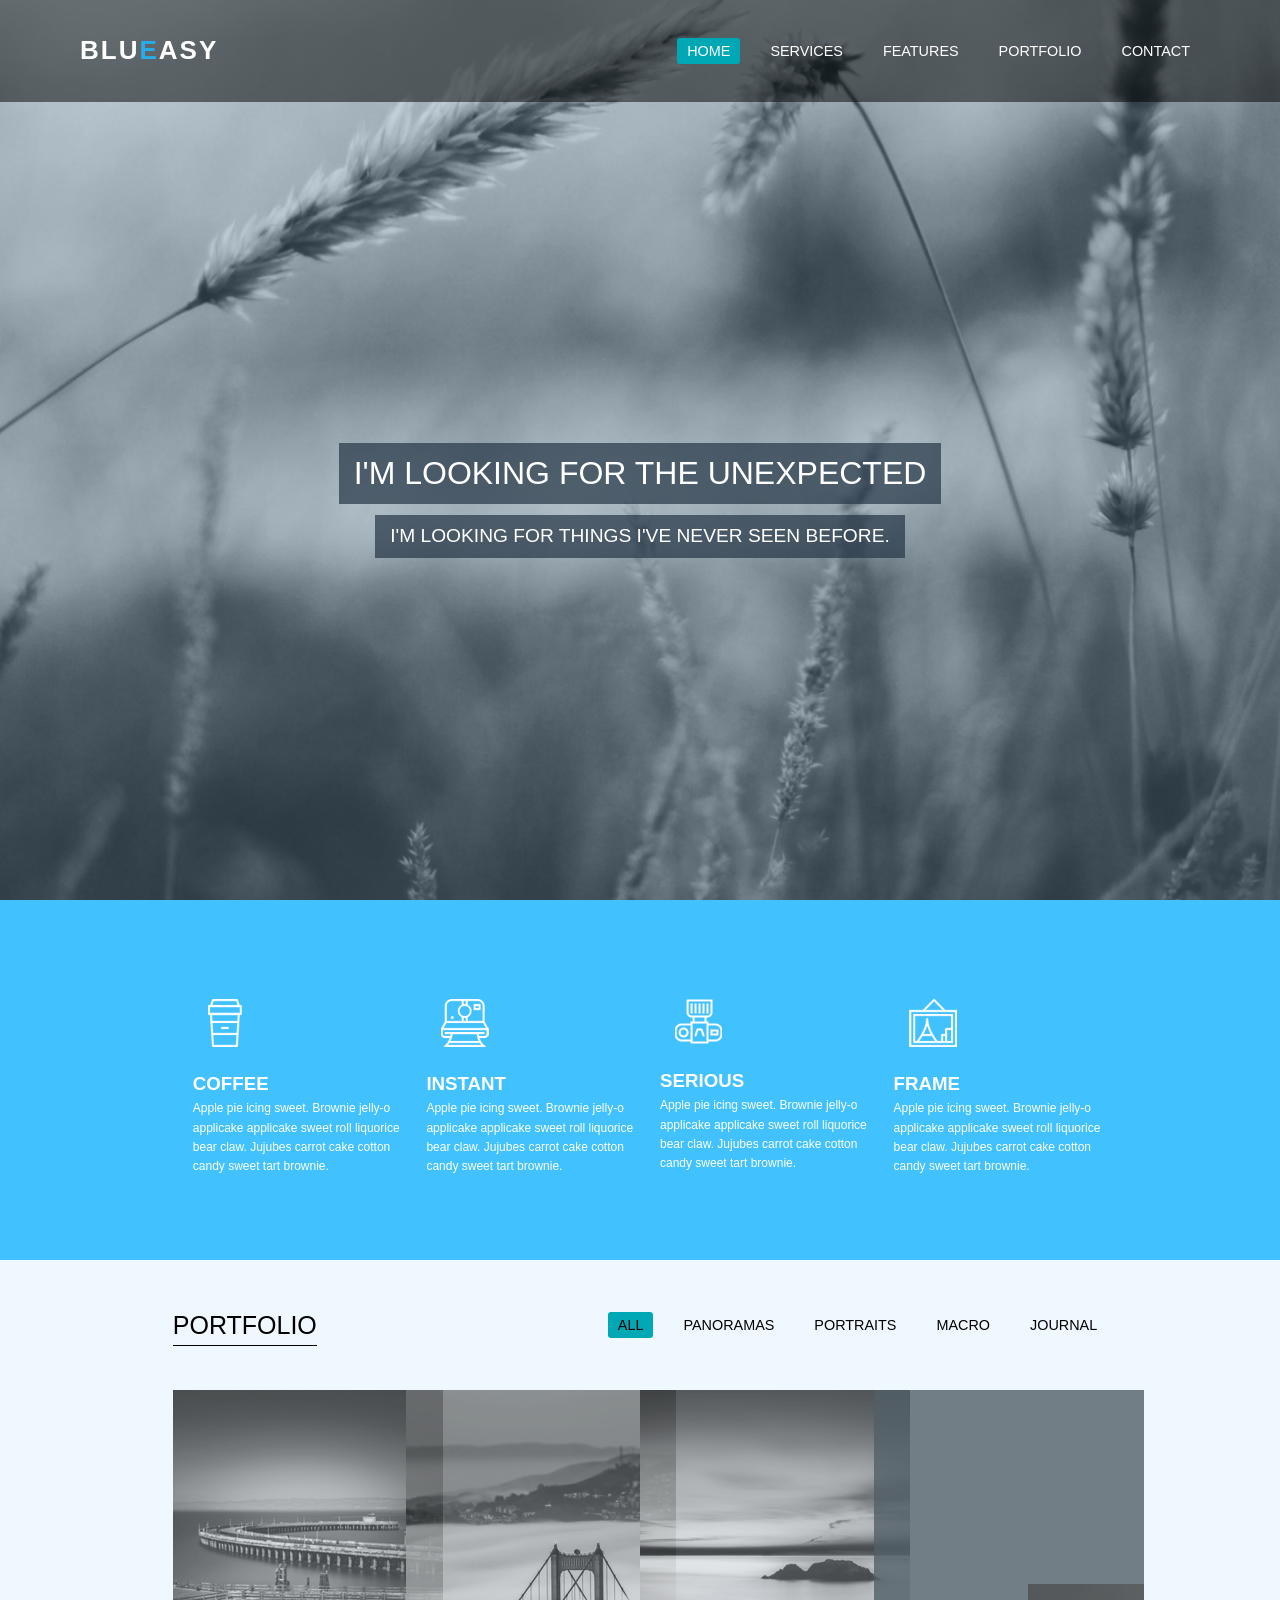
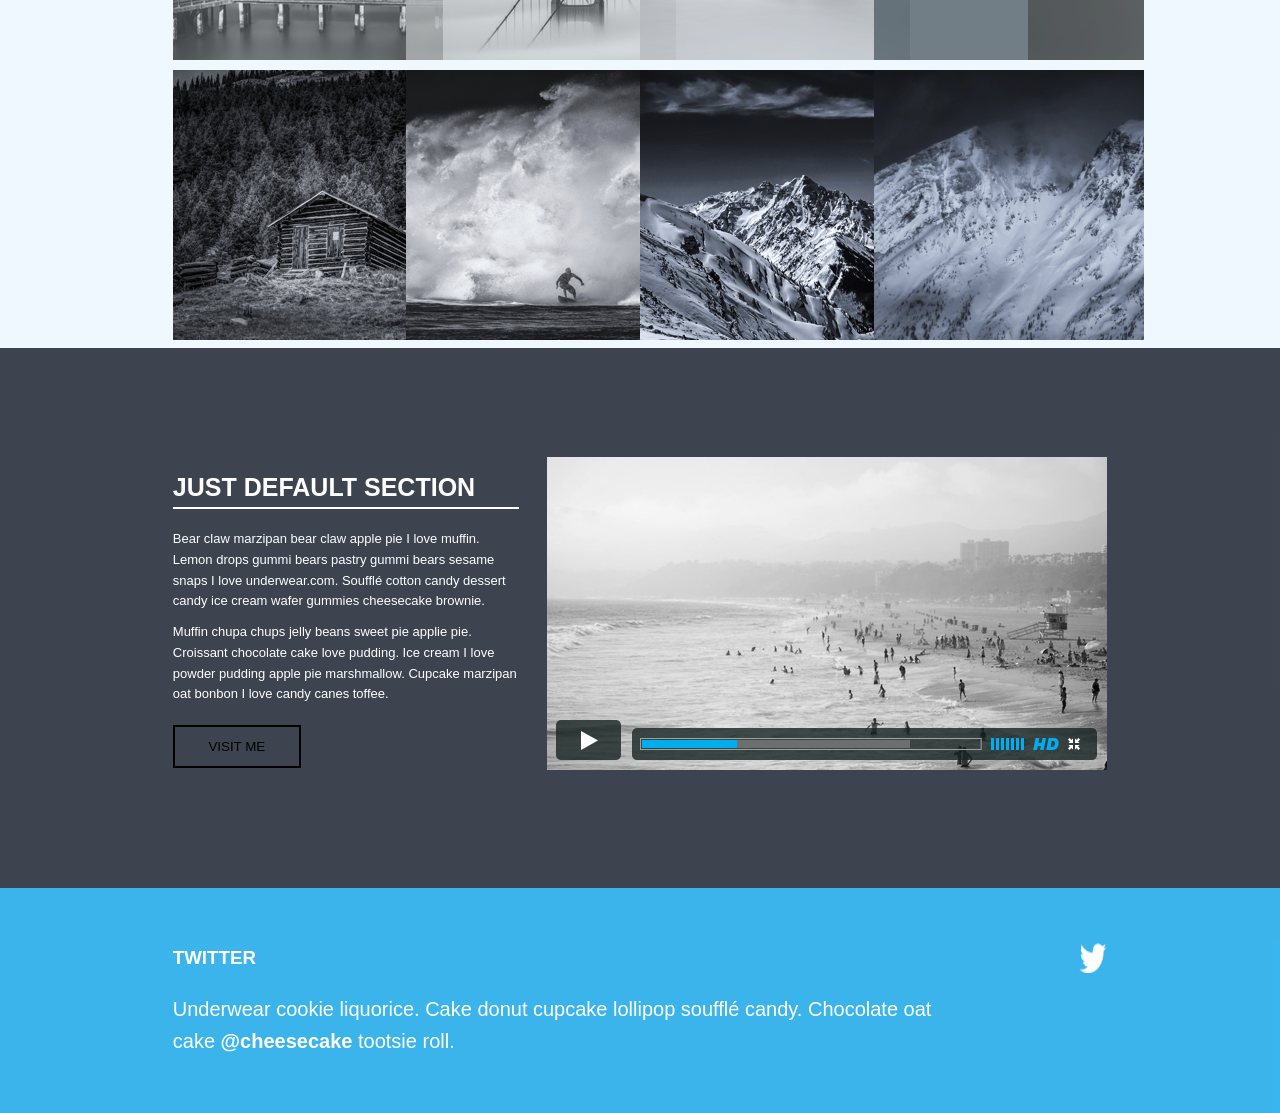
==== index.html @ 4853c501 "avance en el proyecto" ====
<!DOCTYPE html>
<html lang="en">

<head>
    <meta charset="UTF-8">
    <meta name="viewport" content="width=device-width, initial-scale=1.0">
    <link rel="stylesheet" href="/styles/styles.css">
    <title>Blueasy</title>
</head>

<body>
    <header class="navegador">

        <nav class="navbar">
            <div class="logo">BLU<span>E</span>ASY</div>
            <ul class="nav-menu">
                <li><a href="#" class="active">HOME</a></li>
                <li><a href="#">SERVICES</a></li>
                <li><a href="#">FEATURES</a></li>
                <li><a href="#">PORTFOLIO</a></li>
                <li><a href="#">CONTACT</a></li>
            </ul>
        </nav>
        <div class="texto">
            <h1>
                <span class="texto1">I'M LOOKING FOR THE UNEXPECTED</span><br>
                <span class="texto2">I'M LOOKING FOR THINGS I'VE NEVER SEEN BEFORE.</span>
            </h1>
        </div>
    </header>

    <div class="items">
        <div class="ite">
            <div class="item1">
                <div>
                    <img src="/assets/images/coffee.png" alt="">
                </div>
                <h3>COFFEE</h3>
                <p>
                    Apple pie icing sweet. Brownie jelly-o applicake applicake sweet roll liquorice bear claw. Jujubes
                    carrot cake cotton candy sweet tart brownie.
                </p>
            </div>

            <div class="item1">
                <div>
                    <img src="/assets/images/instant.png" alt="">
                </div>
                <h3>INSTANT</h3>
                <p>
                    Apple pie icing sweet. Brownie jelly-o applicake applicake sweet roll liquorice bear claw. Jujubes
                    carrot cake cotton candy sweet tart brownie.
                </p>
            </div>
            <div class="item1">
                <div>
                    <img src="/assets/images/serious.png" alt="">
                </div>
                <h3>SERIOUS</h3>
                <p>
                    Apple pie icing sweet. Brownie jelly-o applicake applicake sweet roll liquorice bear claw. Jujubes
                    carrot cake cotton candy sweet tart brownie.
                </p>
            </div>
            <div class="item1">
                <div>
                    <img src="/assets/images/frame.png" alt="">
                </div>
                <h3>FRAME</h3>
                <p>
                    Apple pie icing sweet. Brownie jelly-o applicake applicake sweet roll liquorice bear claw. Jujubes
                    carrot cake cotton candy sweet tart brownie.
                </p>
            </div>
        </div>

    </div>
    <div class="portafolio">
        <div class="por">
            <nav class="navPortafolio">

                <div class="p">PORTFOLIO</div>
                <ul class="nav-portafolio">
                    <li><a href="#" class="active">ALL</a></li>
                    <li><a href="#">PANORAMAS</a></li>
                    <li><a href="#">PORTRAITS</a></li>
                    <li><a href="#">MACRO</a></li>
                    <li><a href="#">JOURNAL</a></li>
                </ul>
            </nav>

            <div class="images">
                <div><img src="/assets/images/photo01.png" alt=""></div>
                <div><img src="/assets/images/photo02.png" alt=""></div>
                <div><img src="/assets/images/photo03.png" alt=""></div>
                <div><img src="/assets/images/photo04.png" alt=""></div>
                <div><img src="/assets/images/photo05.png" alt=""></div>
                <div><img src="/assets/images/photo06.png" alt=""></div>
                <div><img src="/assets/images/photo07.png" alt=""></div>
                <div><img src="/assets/images/photo08.png" alt=""></div>

            </div>
        </div>
    </div>

    <div class="just">
        <div class="ju">
            <div class="textoL">
                <h3>JUST DEFAULT SECTION</h3>
                <p>Bear claw marzipan bear claw apple pie I love muffin. Lemon drops gummi bears pastry gummi bears
                    sesame snaps I love underwear.com. Soufflé cotton candy dessert candy ice cream wafer gummies
                    cheesecake brownie.

                </p>
                <p> Muffin chupa chups jelly beans sweet pie applie pie. Croissant chocolate cake love pudding. Ice
                    cream I love powder pudding apple pie marshmallow. Cupcake marzipan oat bonbon I love candy canes
                    toffee.</p>
                <button>VISIT ME</button>
            </div>
            <div> <img src="/assets/images/VimeoVideo.png" alt="">
            </div>

        </div>
    </div>

    <div class="twitter">
        <div class="twi">
            <div class="twitter-logo">
                <h3>TWITTER</h3>
                <img src="/assets/images/icon-twitter.png" alt="">
            </div>
            <div class="twi-p">
                <p>Underwear cookie liquorice. Cake donut cupcake lollipop soufflé candy. Chocolate oat cake
                   <span> @cheesecake</span> tootsie roll.</p>
            </div>
        </div>

    </div>

</body>

</html>
---- styles/styles.css ----
* {
  margin: 0px;
  padding: 0px;
  box-sizing: border-box;
}

body {
  font-family: "Montserrat", sans-serif;
  color: #333;
  line-height: 1.6;
}

.navegador {
  background-image: url("/assets/images/Fondo.png");
  background-size: cover;
  background-position: center;
  height: 100vh;
  color: #fff;
  display: flex;
  flex-direction: column;
}

.navbar {
  display: flex;
  justify-content: space-between;
  align-items: center;
  padding: 30px 80px;
  background: rgba(0, 0, 0, 0.5);
  width: 100%;
}

.logo span {
  color: #27adeb;
}

/* BARRA DE NAVEGACIÓN */
.logo {
  font-size: 26px;
  font-weight: 700;
  letter-spacing: 2px;
}

.nav-menu {
  display: flex;
  list-style: none;
  gap: 20px;
}

.nav-menu a {
  text-decoration: none;
  color: #fff;
  font-size: 0.9rem;
  font-weight: 400;
  padding: 5px 10px;
  transition: 0.3s;
}

.nav-menu a:hover,
.nav-portafolio a.active,
.nav-menu a.active {
  background-color: #00a8b5;
  border-radius: 3px;
}

/* TEXTO CENTRADO */
.texto {
  flex: 1;
  display: flex;
  justify-content: center;
  align-items: center;
  text-align: center;
}

.texto h1 {
  font-size: 2rem;
  font-weight: 300;
  line-height: 1.4;
  max-width: 800px;
}

.texto1 {
  background-color: rgba(37, 55, 70, 0.7);
  padding: 8px 15px;
  display: inline-block;
  margin-bottom: 5px;
  font-weight: 400;
}

.texto2 {
  background-color: rgba(37, 55, 70, 0.7);
  padding: 8px 15px;
  display: inline-block;
  font-size: 1.2rem;
  font-weight: 300;
}

/* items */

.items {
  background-color: #00aeffbe;
  color: white;
  display: flex;
  justify-content: center;
  align-items: center;
  height: 40vh;
  width: 100%;
}

.ite {
  display: flex;
  width: 73%;
}

.item1 {
  width: 18vw;
  margin-left: 20px;
}

.item1 img {
  padding: 15px;
}

.item1 p {
  font-size: 12px;
}

/* Portafolio */

.portafolio {
  width: 100vh;
  display: flex;
  flex-direction: column;
  justify-content: center;
  align-items: center;
  background-color: aliceblue;
  color: black;
  width: 100%;
}

.navPortafolio {
  display: flex;
  justify-content: space-between;
  align-items: center;
  height: 10vh;
  width: 100%;
  margin-top: 20px;
}
.p {
  font-size: 25px;
  border-bottom: 1.5px solid #000000;
  display: inline-block;
}
.por {
  width: 73%;
}

.nav-portafolio {
  display: flex;
  list-style: none;
  gap: 20px;
}
.nav-portafolio a {
  text-decoration: none;
  font-size: 0.9rem;
  font-weight: 400;
  padding: 5px 10px;
  transition: 0.3s;
  color: #000000;
}

.images {
  margin-top: 20px;
  width: 100%;
  display: grid;
  grid-template-columns: repeat(4, 25%);
  grid-template-rows: 280px;
}

/* video */

.just {
  background-color: #202735dd;
  height: 60vh;
  width: 100%;
  display: flex;

  justify-content: center;
}

.ju {
  justify-content: space-between;
  width: 73%;
  display: flex;
  flex-direction: row;
  align-items: center;
}
.textoL {
  width: 37%;
  display: flex;
  flex-direction: column;
  color: white;
}

.textoL h3 {
  margin-bottom: 10px;
  font-size: 25px;
  font-family:'Gill Sans', 'Gill Sans MT', Calibri, 'Trebuchet MS', sans-serif;
   border-bottom: 2px solid #ffffff;
    
}
.textoL p {
  margin-top: 10px;
  font-size: 13px;
}

.textoL button {
  margin-top: 20px;
  width: 10vw;
  padding: 12px 32px; 
  background-color: transparent; 
 border: 2px solid #000000;
}

/* twitter */

.twitter{
  width: 100%;
  display: flex;
  justify-content: center;
  height: 25vh;
  background-color: #27adebe7;
 
}
.twi{
  width: 73%;
  color: white;
  display: flex;
   flex-direction: column;
   justify-content:center ;
 
}
.twitter-logo{
  display: flex;
  flex-direction: row;
  width: 100%;
  justify-content: space-between;
}

.twi-p{
  margin-top: 20px;
  width: 84%;  
  font-size: 20px;
 
}

.twi-p span{
  font-weight: bold;
}
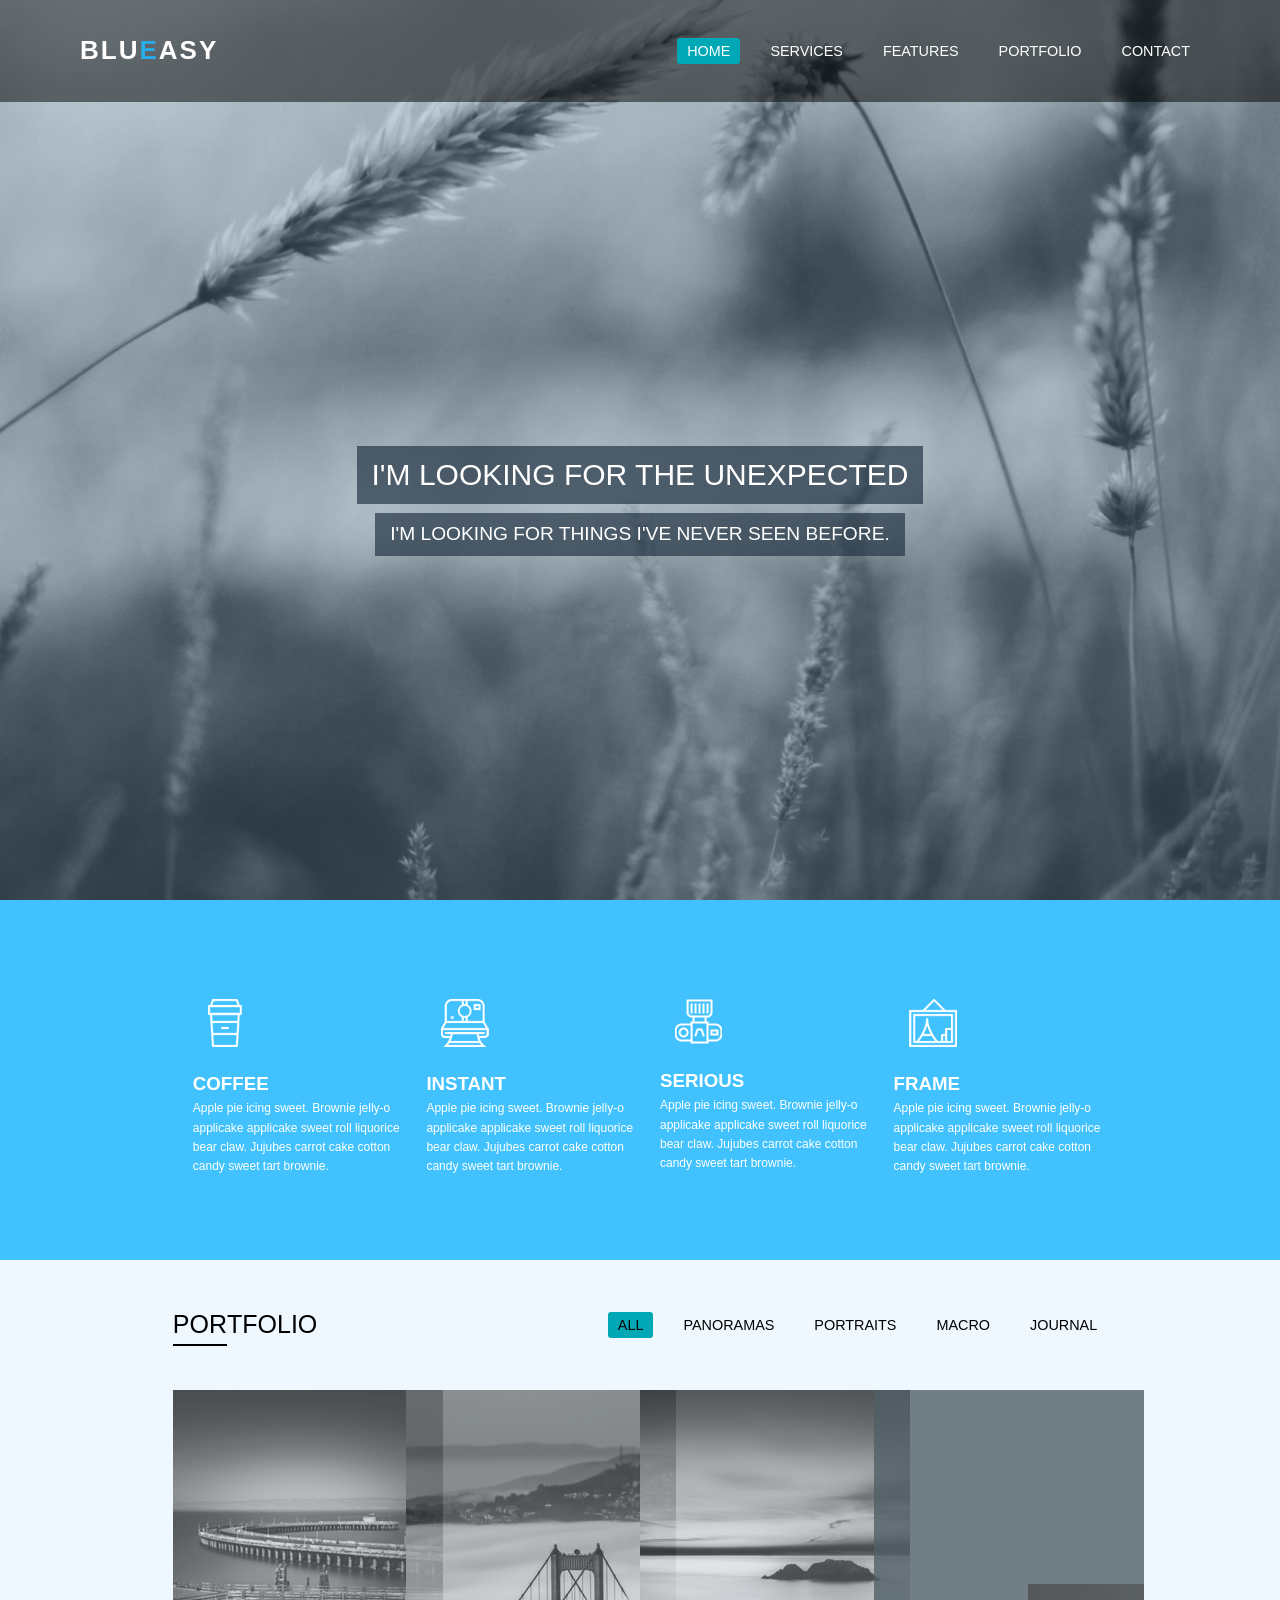
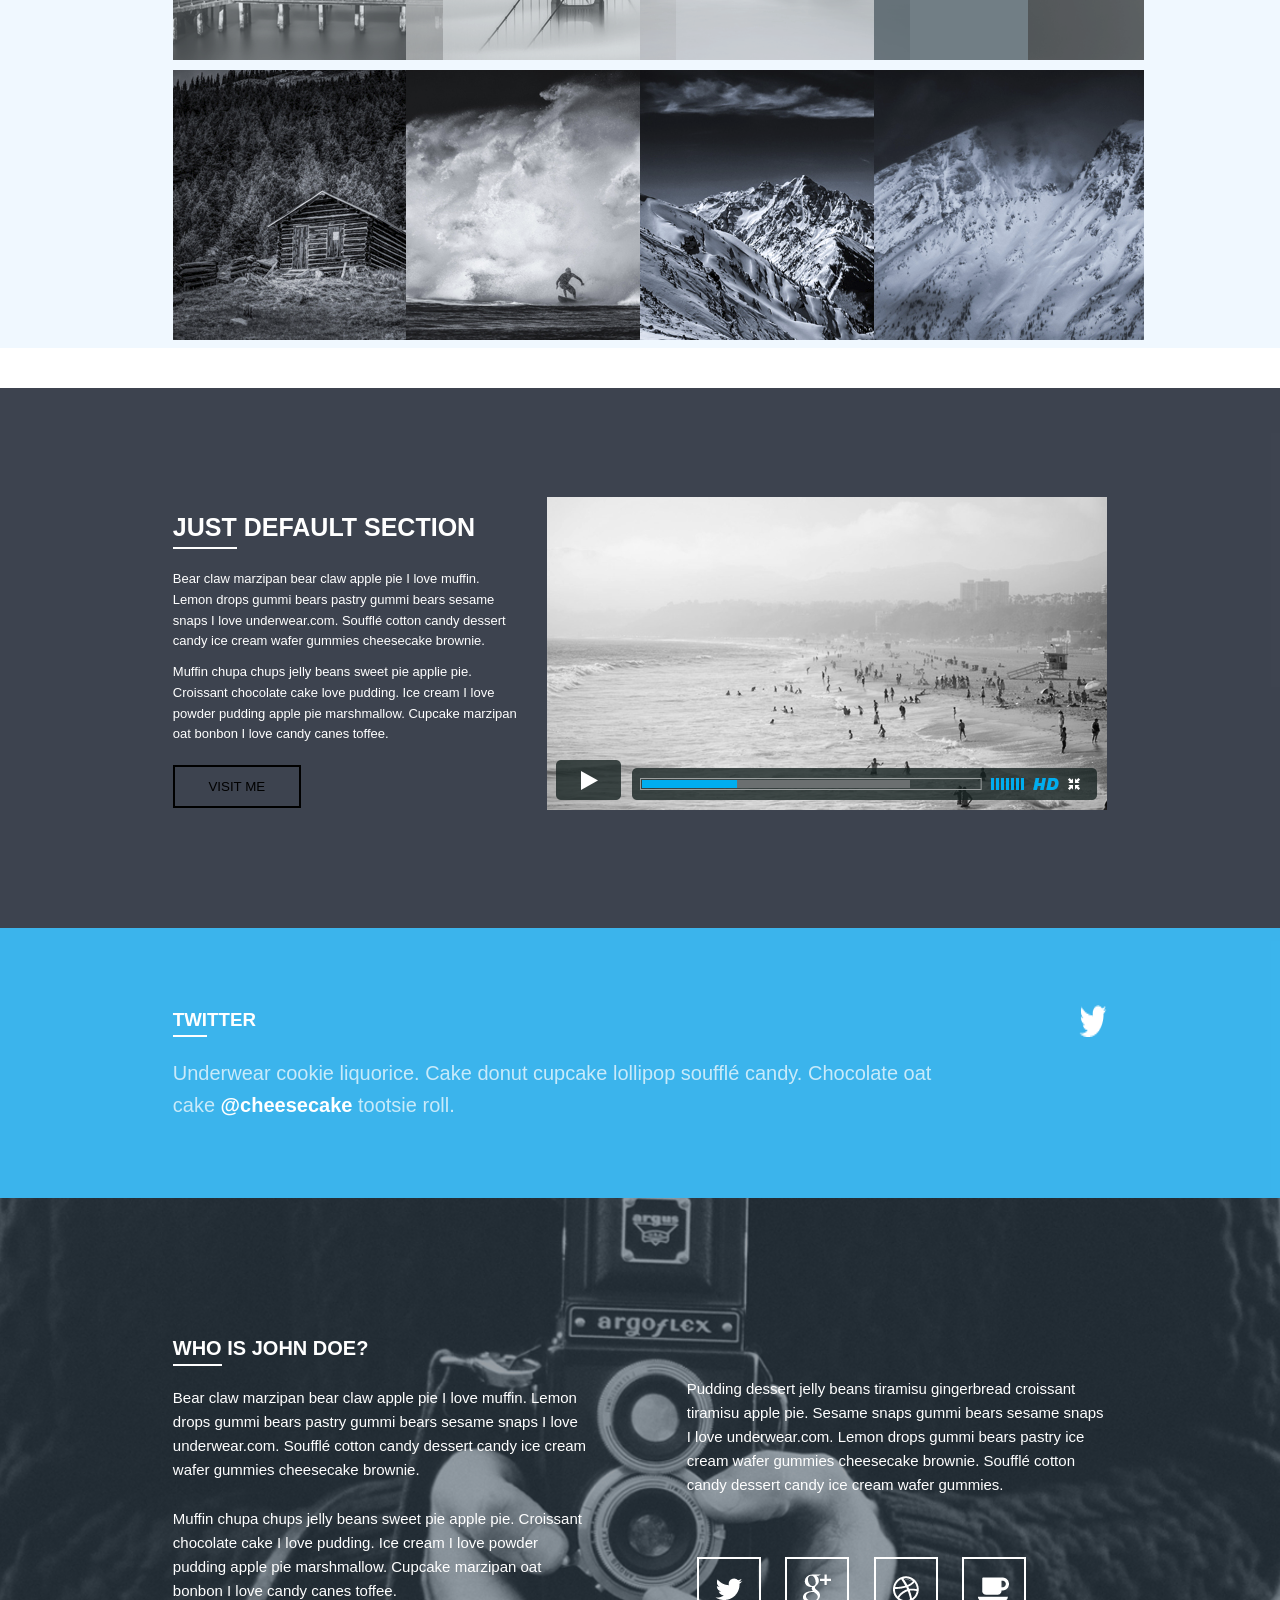
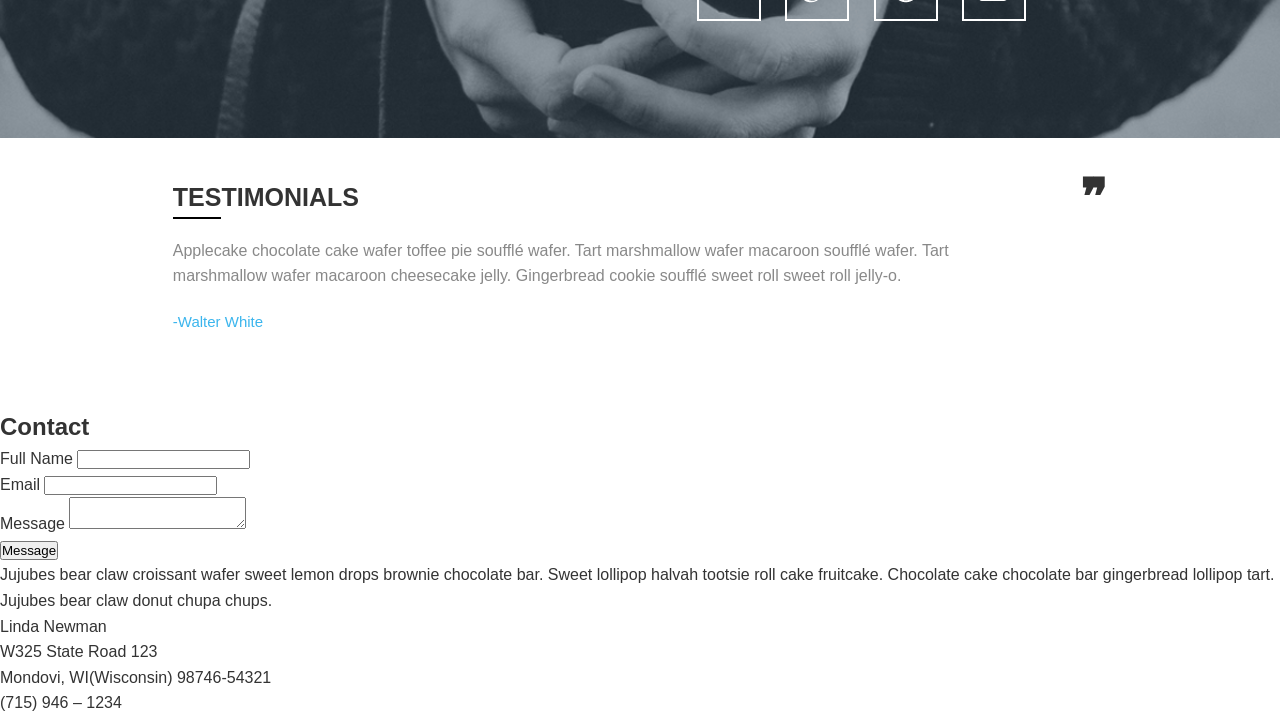
==== commit 03aea1e3: "avances del proyecto version 2" ====
--- a/index.html
+++ b/index.html
@@ -79,7 +79,7 @@
         <div class="por">
             <nav class="navPortafolio">
 
-                <div class="p">PORTFOLIO</div>
+                <div class="p"><span>POR</span>TFOLIO</div>
                 <ul class="nav-portafolio">
                     <li><a href="#" class="active">ALL</a></li>
                     <li><a href="#">PANORAMAS</a></li>
@@ -106,7 +106,7 @@
     <div class="just">
         <div class="ju">
             <div class="textoL">
-                <h3>JUST DEFAULT SECTION</h3>
+                <h3><span>JUST</span> DEFAULT SECTION</h3>
                 <p>Bear claw marzipan bear claw apple pie I love muffin. Lemon drops gummi bears pastry gummi bears
                     sesame snaps I love underwear.com. Soufflé cotton candy dessert candy ice cream wafer gummies
                     cheesecake brownie.
@@ -126,16 +126,108 @@
     <div class="twitter">
         <div class="twi">
             <div class="twitter-logo">
-                <h3>TWITTER</h3>
+                <h3><span>TWI</span>TTER</h3>
                 <img src="/assets/images/icon-twitter.png" alt="">
             </div>
             <div class="twi-p">
                 <p>Underwear cookie liquorice. Cake donut cupcake lollipop soufflé candy. Chocolate oat cake
-                   <span> @cheesecake</span> tootsie roll.</p>
-            </div>
-        </div>
-
-    </div>
+                    <span> @cheesecake</span> tootsie roll.
+                </p>
+            </div>
+        </div>
+
+    </div>
+    <div class="who">
+        <div class="wh">
+            <div class="text1">
+                <h3><span>WHO</span> IS JOHN DOE?</h3>
+                <p>
+                    Bear claw marzipan bear claw apple pie I love muffin. Lemon drops gummi bears pastry gummi bears
+                    sesame snaps I love underwear.com. Soufflé cotton candy dessert candy ice cream wafer gummies
+                    cheesecake brownie.
+                </p> <br>
+                <p> Muffin chupa chups jelly beans sweet pie apple pie. Croissant chocolate cake I love pudding. Ice
+                    cream I love powder pudding apple pie marshmallow. Cupcake marzipan oat bonbon I love candy canes
+                    toffee.</p>
+            </div>
+            <div class="text2">
+                <p>
+                    Pudding dessert jelly beans tiramisu gingerbread croissant tiramisu apple pie.
+                    Sesame snaps gummi bears sesame snaps I love underwear.com. Lemon drops gummi bears pastry ice cream
+                    wafer gummies cheesecake brownie. Soufflé cotton candy dessert candy ice cream wafer gummies.
+                </p>
+
+                <img src="/assets/images/icon-twitterF.png" alt="">
+                <img src="/assets/images/icon-google-plusF.png" alt="">
+                <img src="/assets/images/icon-dribbbleF.png" alt="">
+                <img src="/assets/images/icon-coffeeF.png" alt="">
+            </div>
+        </div>
+    </div>
+    <div class="testi">
+        <div class="tes">
+            <div class="te">
+                <h3 class="t"><span>TES</span>TIMONIALS</h3>
+                <h3 class="comillas">❞</h3>
+            </div>
+            <div class="apple">
+                <p>
+                    Applecake chocolate cake wafer toffee pie soufflé wafer. Tart marshmallow wafer macaroon soufflé
+                    wafer. Tart marshmallow wafer macaroon cheesecake jelly. Gingerbread cookie soufflé sweet roll sweet
+                    roll jelly-o.
+
+                </p>
+                <p><span>-Walter White</span></p>
+            </div>
+
+        </div>
+    </div>
+
+    <div class="contact">
+        <div class="cont">
+            
+        </div>
+
+    </div>
+    
+  <section class="hero">
+    <div class="container">
+      <h2 class="section-title">Contact</h2>
+      <div class="title-line"></div>
+
+      <div class="contact-grid">
+        <!-- Form -->
+        <div class="form-col">
+          <div class="form-group">
+            <label for="fullname">Full Name</label>
+            <input type="text" id="fullname" name="fullname" autocomplete="off">
+          </div>
+          <div class="form-group">
+            <label for="email">Email</label>
+            <input type="email" id="email" name="email" autocomplete="off">
+          </div>
+          <div class="form-group">
+            <label for="message">Message</label>
+            <textarea id="message" name="message"></textarea>
+          </div>
+          <button class="btn-message" type="submit">Message</button>
+        </div>
+
+        <!-- Info -->
+        <div class="info-col">
+          <p class="info-text">
+            Jujubes bear claw croissant wafer sweet lemon drops brownie chocolate bar. Sweet lollipop halvah tootsie roll cake fruitcake. Chocolate cake chocolate bar gingerbread lollipop tart. Jujubes bear claw donut chupa chups.
+          </p>
+          <div class="contact-details">
+            <p>Linda Newman</p>
+            <p>W325 State Road 123</p>
+            <p>Mondovi, WI(Wisconsin) 98746-54321</p>
+            <p>(715) 946 – 1234</p>
+          </div>
+        </div>
+      </div>
+    </div>
+  </section>
 
 </body>
 
--- a/styles/styles.css
+++ b/styles/styles.css
@@ -72,7 +72,7 @@
 }
 
 .texto h1 {
-  font-size: 2rem;
+  font-size: 30px;
   font-weight: 300;
   line-height: 1.4;
   max-width: 800px;
@@ -135,6 +135,7 @@
   background-color: aliceblue;
   color: black;
   width: 100%;
+  margin-bottom: 40px;
 }
 
 .navPortafolio {
@@ -144,11 +145,13 @@
   height: 10vh;
   width: 100%;
   margin-top: 20px;
+}
+.p span {
+  border-bottom: 2px solid #000000;
+  display: inline-block;
 }
 .p {
   font-size: 25px;
-  border-bottom: 1.5px solid #000000;
-  display: inline-block;
 }
 .por {
   width: 73%;
@@ -204,10 +207,14 @@
 .textoL h3 {
   margin-bottom: 10px;
   font-size: 25px;
-  font-family:'Gill Sans', 'Gill Sans MT', Calibri, 'Trebuchet MS', sans-serif;
-   border-bottom: 2px solid #ffffff;
-    
-}
+  font-family: "Gill Sans", "Gill Sans MT", Calibri, "Trebuchet MS", sans-serif;
+}
+
+.textoL span {
+  border-bottom: 2px solid #ffffff;
+  display: inline-block;
+}
+
 .textoL p {
   margin-top: 10px;
   font-size: 13px;
@@ -216,43 +223,145 @@
 .textoL button {
   margin-top: 20px;
   width: 10vw;
-  padding: 12px 32px; 
-  background-color: transparent; 
- border: 2px solid #000000;
+  padding: 12px 32px;
+  background-color: transparent;
+  border: 2px solid #000000;
 }
 
 /* twitter */
 
-.twitter{
-  width: 100%;
-  display: flex;
-  justify-content: center;
-  height: 25vh;
+.twitter {
+  width: 100%;
+  display: flex;
+  justify-content: center;
+  height: 30vh;
   background-color: #27adebe7;
- 
-}
-.twi{
+}
+
+.twitter-logo span {
+  border-bottom: 2px solid #ffffff;
+  display: inline-block;
+}
+
+.twi {
   width: 73%;
   color: white;
   display: flex;
-   flex-direction: column;
-   justify-content:center ;
- 
-}
-.twitter-logo{
+  flex-direction: column;
+  justify-content: center;
+}
+.twitter-logo {
   display: flex;
   flex-direction: row;
   width: 100%;
   justify-content: space-between;
 }
 
-.twi-p{
-  margin-top: 20px;
-  width: 84%;  
+.twi-p {
+  margin-top: 20px;
+  width: 84%;
   font-size: 20px;
- 
-}
-
-.twi-p span{
+  color: #ffffffb7;
+}
+
+.twi-p span {
   font-weight: bold;
-}+  color: #ffffff;
+}
+
+/* who */
+
+.who {
+  height: 60vh;
+  background: url(/assets/images/bg_whoIs.png);
+  background-size: cover;
+  background-position: center;
+  display: flex;
+  justify-content: center;
+  color: white;
+}
+
+.wh {
+  width: 73%;
+  display: flex;
+  align-items: center;
+  justify-content: space-between;
+}
+
+.text1 {
+  width: 45%;
+}
+.text1 h3 {
+  margin-bottom: 20px;
+  font-size: 20px;
+}
+.text1 h3 span {
+  border-bottom: 2px solid #ffffff;
+  display: inline-block;
+}
+
+.text1 p {
+  font-size: 15px;
+}
+.text2 p {
+  font-size: 15px;
+  margin-bottom: 50px;
+  margin-top: 80px;
+}
+.text2 {
+  width: 45%;
+}
+
+.text2 img {
+  margin: 10px;
+}
+
+/* testimonials */
+
+.testi {
+  width: 100%;
+  height: 30vh;
+  display: flex;
+  justify-content: center;
+}
+.tes {
+  width: 73%;
+
+  display: flex;
+  align-items: center;
+  flex-direction: column;
+}
+.te {
+  margin-top: 20px;
+  width: 100%;
+  display: flex;
+  flex-direction: row;
+  justify-content: space-between;
+  height: 80px;
+  align-items: center;
+}
+
+.te h3 span {
+  border-bottom: 2px solid #000000;
+  display: inline-block;
+}
+
+.comillas {
+  font-size: 50px;
+}
+
+.t {
+  font-size: 25px;
+}
+.apple p {
+  width: 90%;
+  color: rgba(0, 0, 0, 0.466);
+  margin-bottom: 20px;
+}
+
+.apple p span {
+  color: #27adebe7;
+  font-size: 15px;
+}
+
+/* coffe */
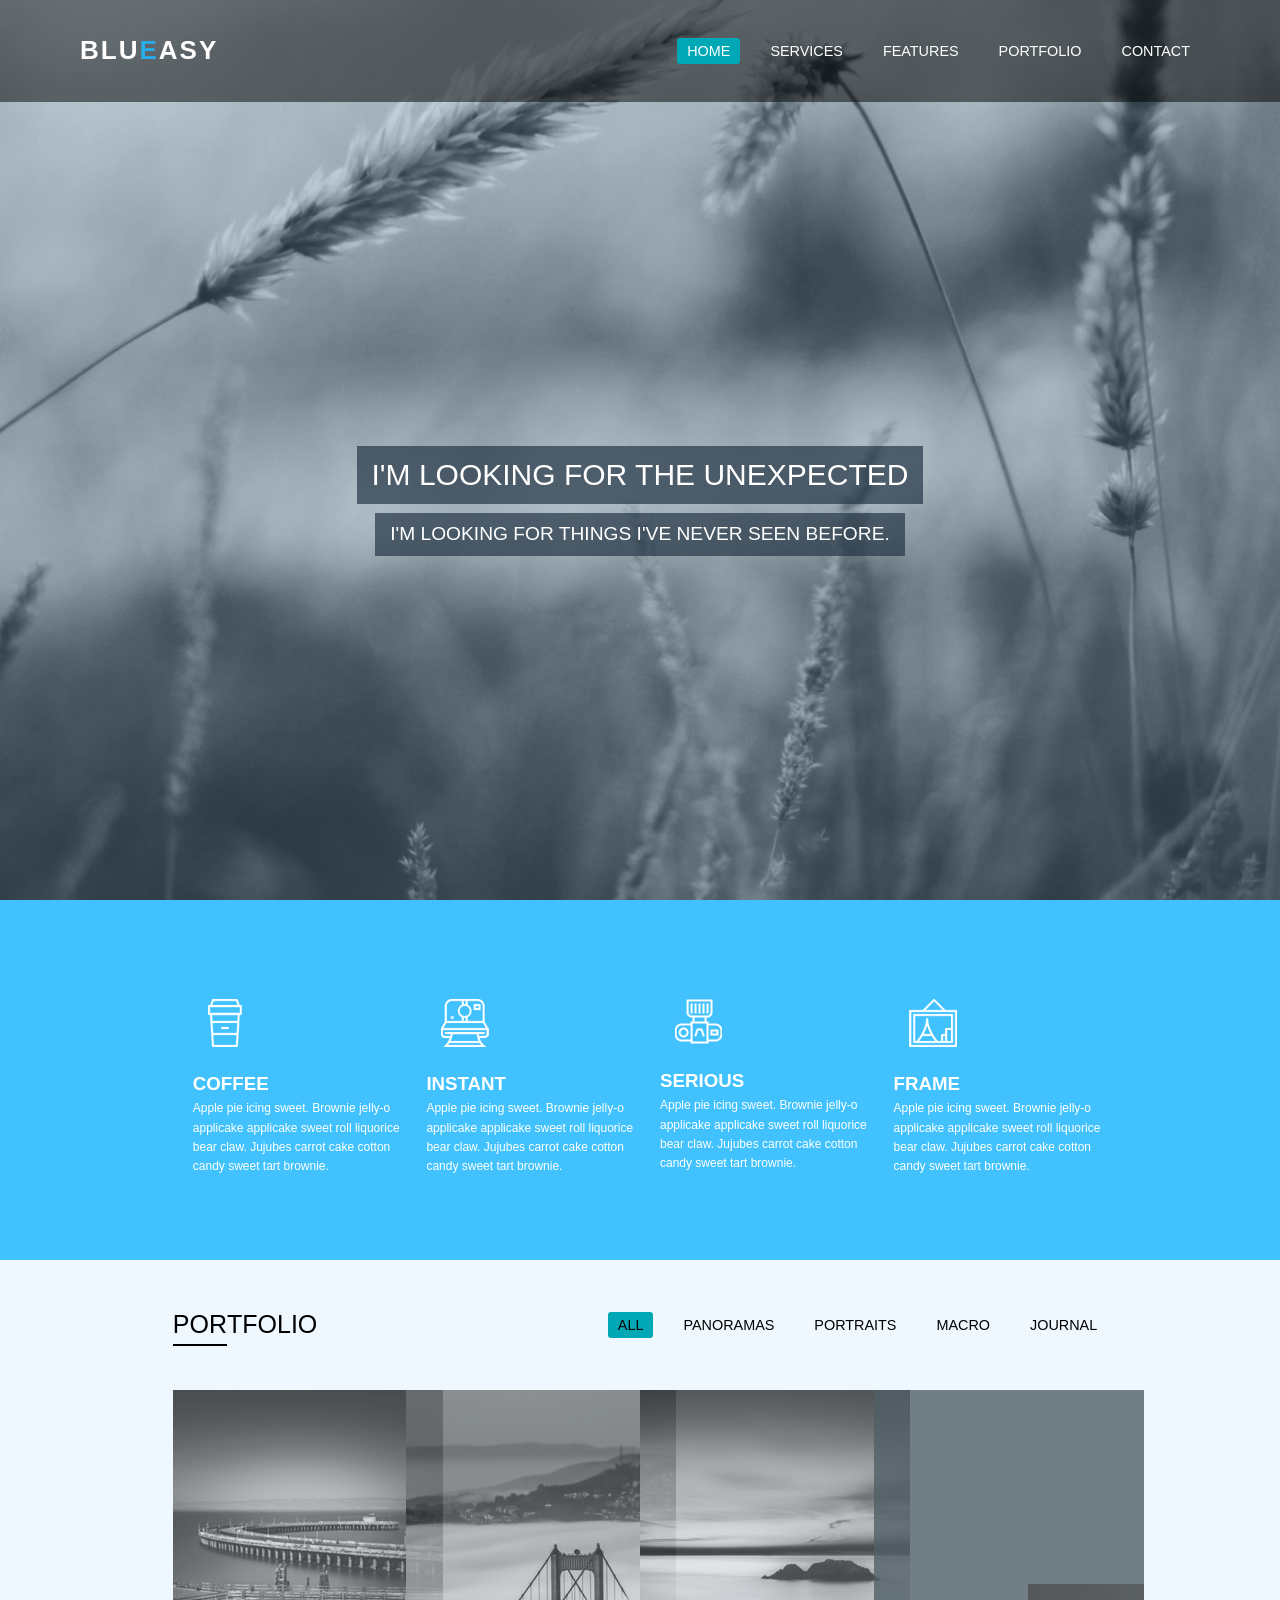
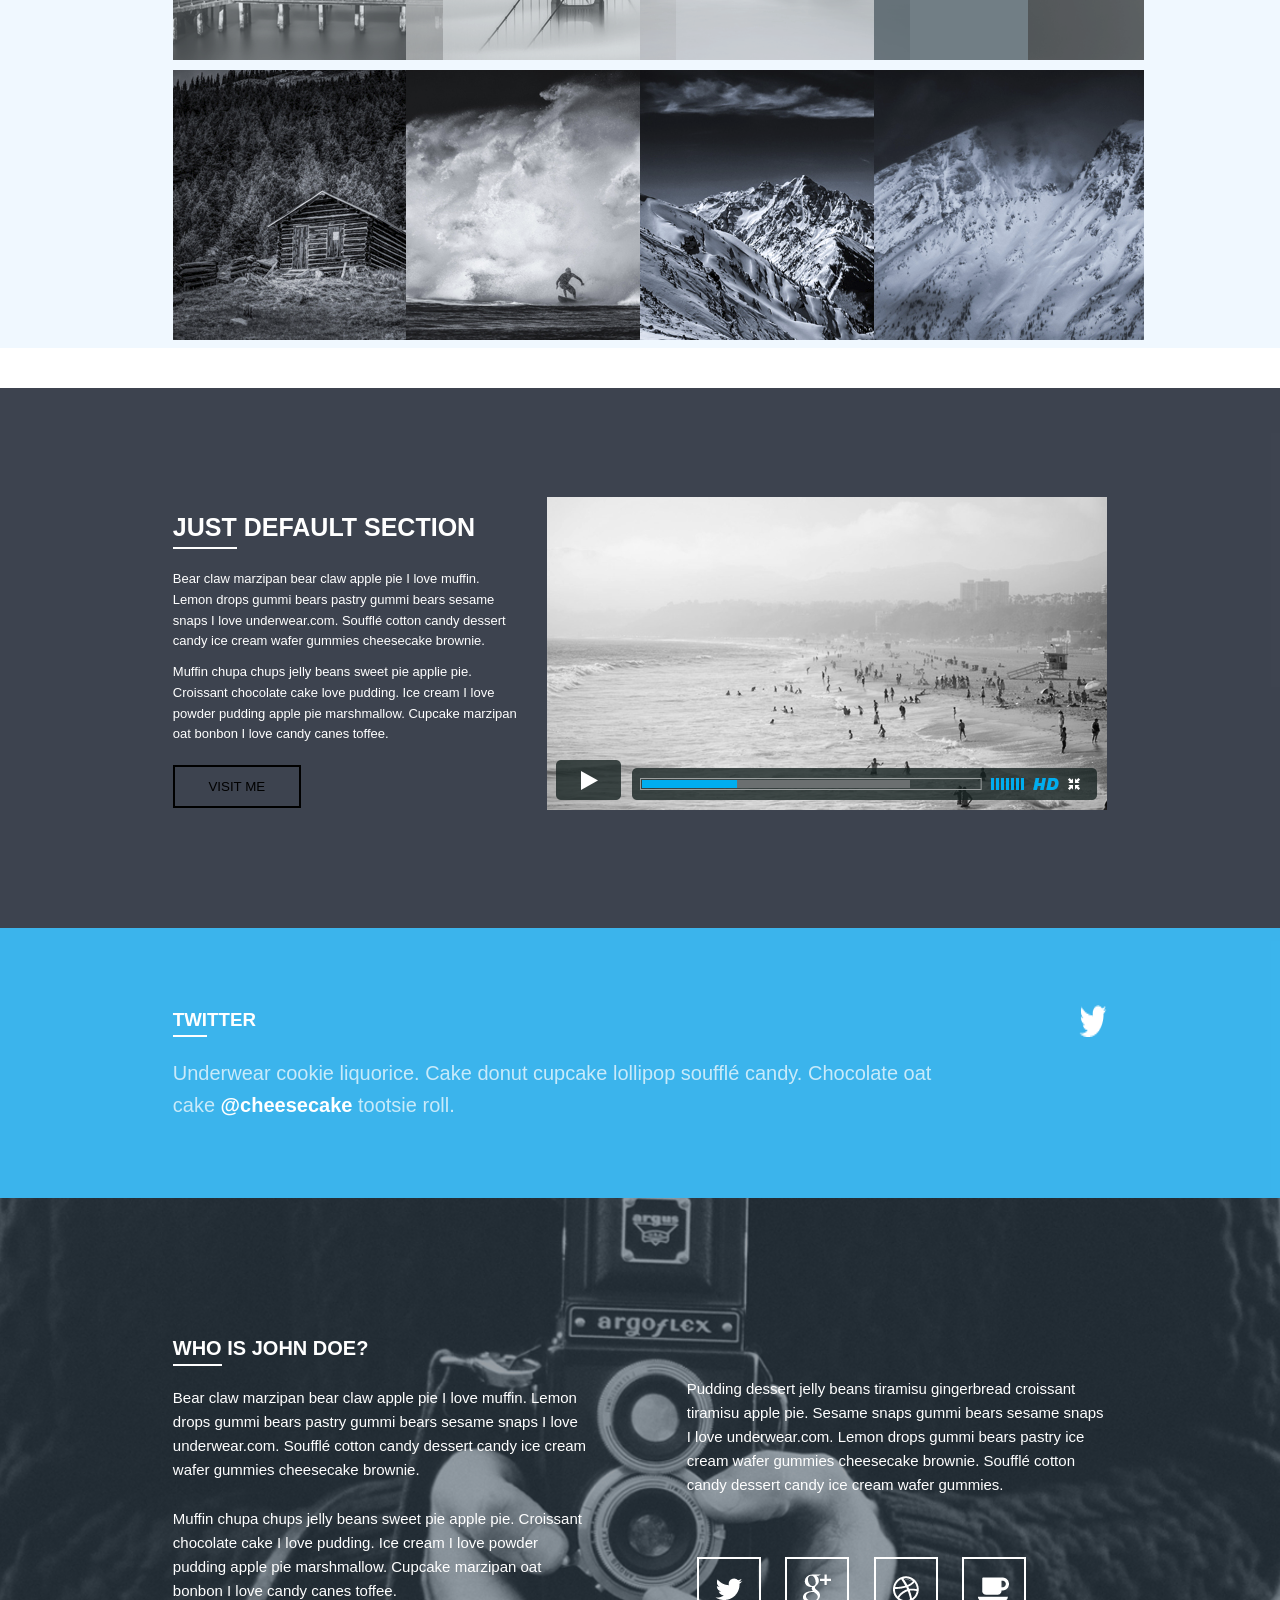
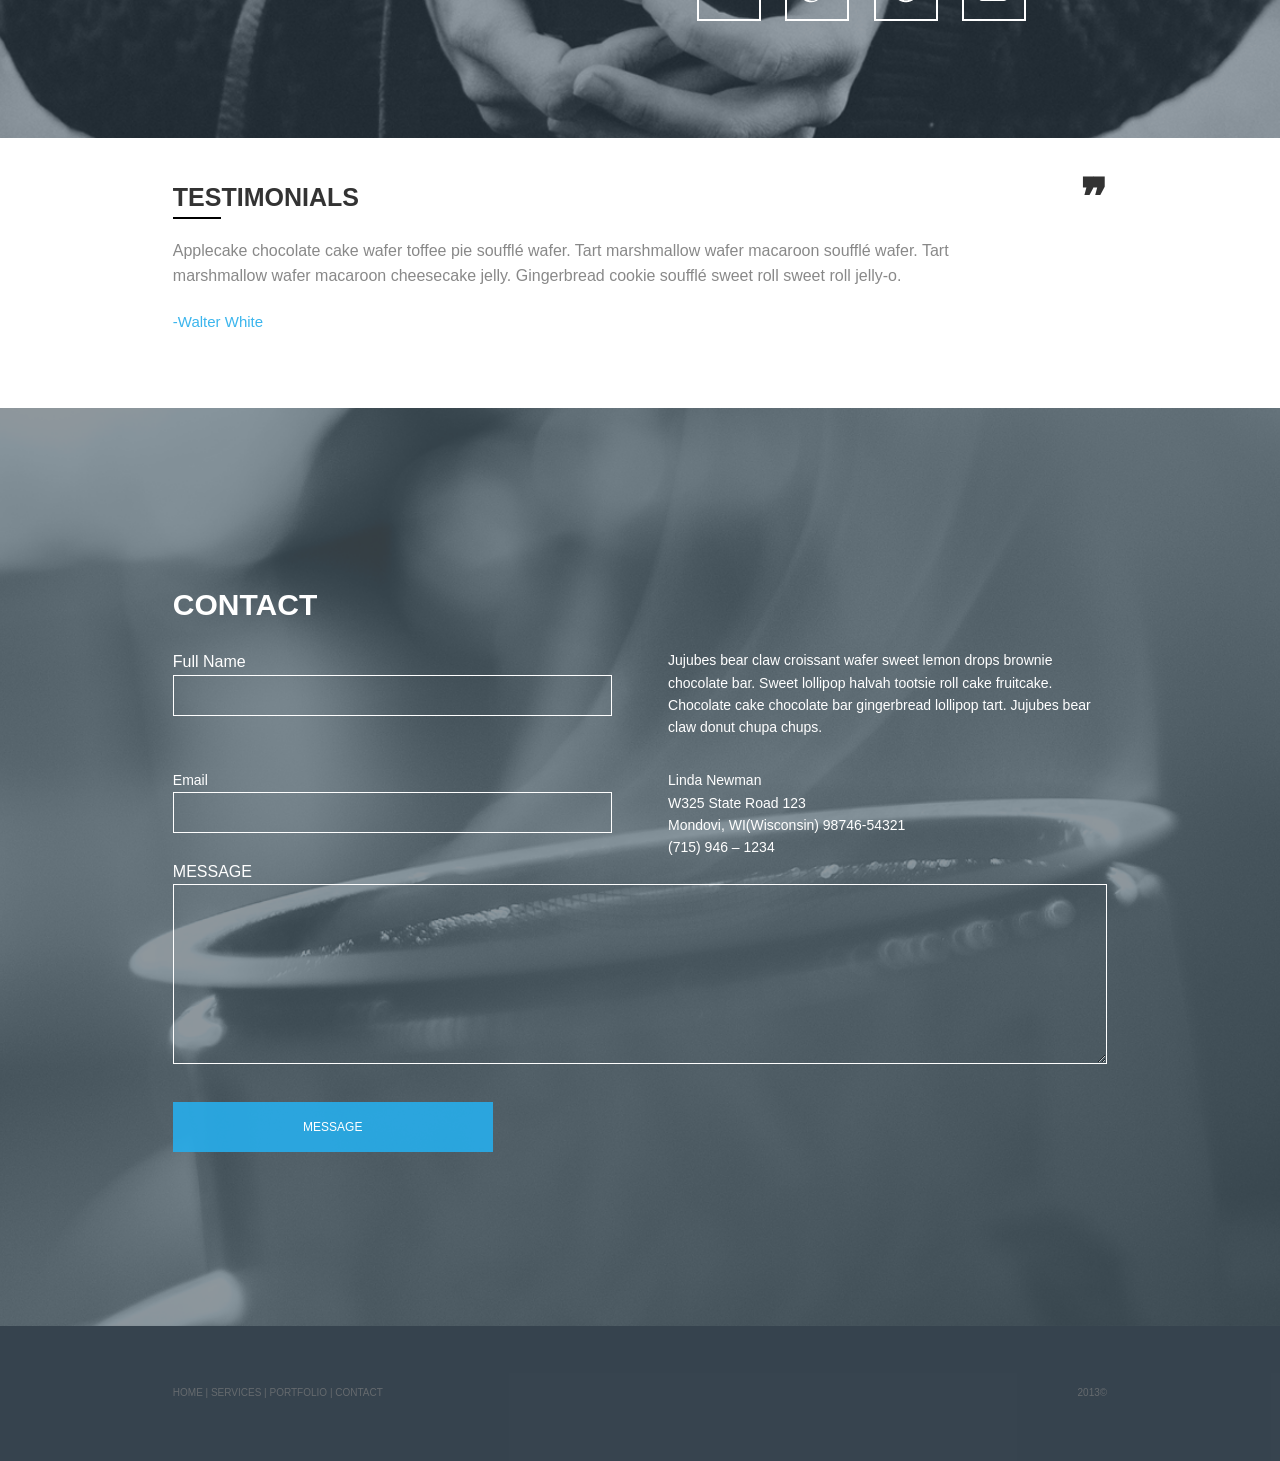
==== commit 4bcfdaa2: "diseño final sin ser responsivo" ====
--- a/index.html
+++ b/index.html
@@ -185,50 +185,52 @@
 
     <div class="contact">
         <div class="cont">
-            
-        </div>
-
-    </div>
-    
-  <section class="hero">
-    <div class="container">
-      <h2 class="section-title">Contact</h2>
-      <div class="title-line"></div>
-
-      <div class="contact-grid">
-        <!-- Form -->
-        <div class="form-col">
-          <div class="form-group">
-            <label for="fullname">Full Name</label>
-            <input type="text" id="fullname" name="fullname" autocomplete="off">
-          </div>
-          <div class="form-group">
-            <label for="email">Email</label>
-            <input type="email" id="email" name="email" autocomplete="off">
-          </div>
-          <div class="form-group">
-            <label for="message">Message</label>
-            <textarea id="message" name="message"></textarea>
-          </div>
-          <button class="btn-message" type="submit">Message</button>
-        </div>
-
-        <!-- Info -->
-        <div class="info-col">
-          <p class="info-text">
-            Jujubes bear claw croissant wafer sweet lemon drops brownie chocolate bar. Sweet lollipop halvah tootsie roll cake fruitcake. Chocolate cake chocolate bar gingerbread lollipop tart. Jujubes bear claw donut chupa chups.
-          </p>
-          <div class="contact-details">
-            <p>Linda Newman</p>
-            <p>W325 State Road 123</p>
-            <p>Mondovi, WI(Wisconsin) 98746-54321</p>
-            <p>(715) 946 – 1234</p>
-          </div>
-        </div>
-      </div>
-    </div>
-  </section>
-
-</body>
-
-</html>+            <h3>CONTACT</h3>
+            <div class="items-contact">
+              
+                <div class="item2">
+                    <p>Full Name</p>
+                        <input type="text" id="fullname" name="fullname" autocomplete="off">
+                </div>
+                <div class="item3">
+                    <p> Jujubes bear claw croissant wafer sweet lemon drops brownie chocolate bar. Sweet lollipop halvah
+                        tootsie roll cake fruitcake. Chocolate cake chocolate bar gingerbread lollipop tart. Jujubes
+                        bear
+                        claw donut chupa chups.</p>
+                </div>
+
+                <div class="item4">
+                    <p>Email</p>
+                     <input type="email" id="email" name="email" autocomplete="off">
+                </div>
+                <div class="item4">
+                    <p>
+                    <p>Linda Newman</p>
+                    <p>W325 State Road 123</p>
+                    <p>Mondovi, WI(Wisconsin) 98746-54321</p>
+                    <p>(715) 946 – 1234</p>
+                    </p>
+                </div>
+                <div class="item6">
+                    <p>MESSAGE</p>
+                            <textarea id="message" name="message"></textarea>
+                </div>
+                <div class="item7">
+                    <p></p>
+                </div>
+                
+            </div>
+            <button>MESSAGE</button>
+        </div>
+
+    </div>
+    <div class="footer">
+        <div class="fo">
+            <div >
+                <p>HOME  |  SERVICES  |  PORTFOLIO  |  CONTACT</p>
+            </div>
+            <div>
+            <p>2013©</p>
+            </div>
+        </div>
+    </div>
--- a/styles/styles.css
+++ b/styles/styles.css
@@ -365,3 +365,99 @@
 }
 
 /* coffe */
+.contact {
+  background: url(/assets/images/bg_contact.png);
+  width: 100%;
+  background-size: cover;
+  background-position: center;
+  height: 102vh;
+  display: flex;
+  justify-content: center;
+}
+
+.cont{
+  width: 73%;
+  display: flex;
+
+  flex-direction: column;
+  color: white;
+   display: flex;
+  justify-content: center;
+}
+.cont h3{
+  font-size: 30px;
+}
+
+.items-contact{
+   margin-top: 20px;
+  display: grid;
+ 
+  grid-template-columns: repeat(2, 47%);
+  grid-template-rows: 120px;
+  justify-content: space-between;
+}
+
+.item6{
+grid-column:1/3  ;
+grid-row:4/5;
+
+}
+
+.item3{
+font-size:14px ;
+
+}
+.item4{
+font-size:14px ;
+
+}
+.cont button{
+  
+  width: 320px;
+  color: #fff;
+  background-color: #27adebe7;
+  border: none;
+  font-size: 12px;
+  padding: 18px 30px;
+  cursor: pointer;
+  margin-top: 30px;
+ 
+}
+
+textarea {
+  height: 180px;
+  resize: vertical;
+}
+
+input[type="text"],
+input[type="email"],
+textarea {
+  width: 100%;
+  background: transparent;
+  border: white solid 1.5px;
+  padding: 12px 14px;
+
+}
+
+
+
+
+/* footer */
+.footer{
+  background-color: rgba(37, 51, 63, 0.918);
+  width: 100%;
+  display: flex;
+  justify-content: center;
+  height: 15vh;
+}
+.fo{
+  display: flex;
+  width: 73%;
+  align-items: center;
+  justify-content: space-between;
+  font-size: 10px;
+  color: rgba(128, 128, 128, 0.644);
+}
+
+
+
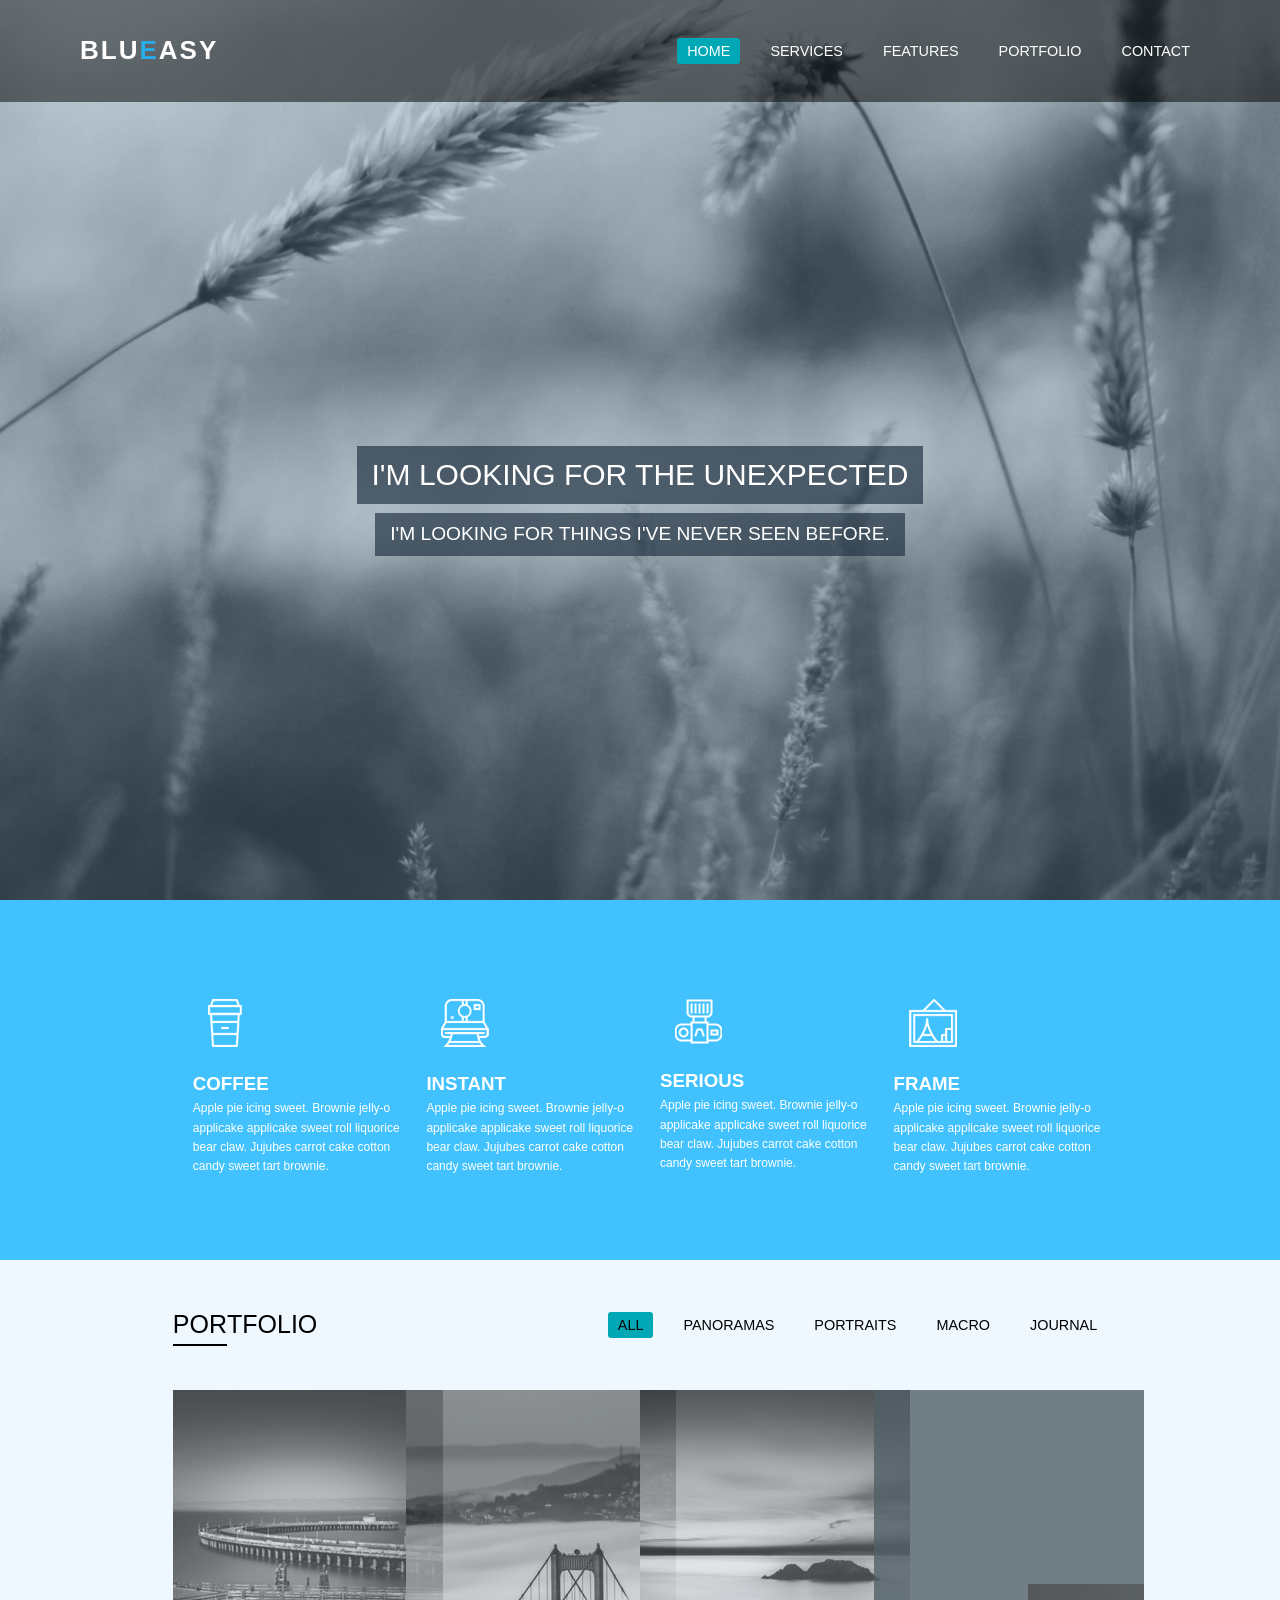
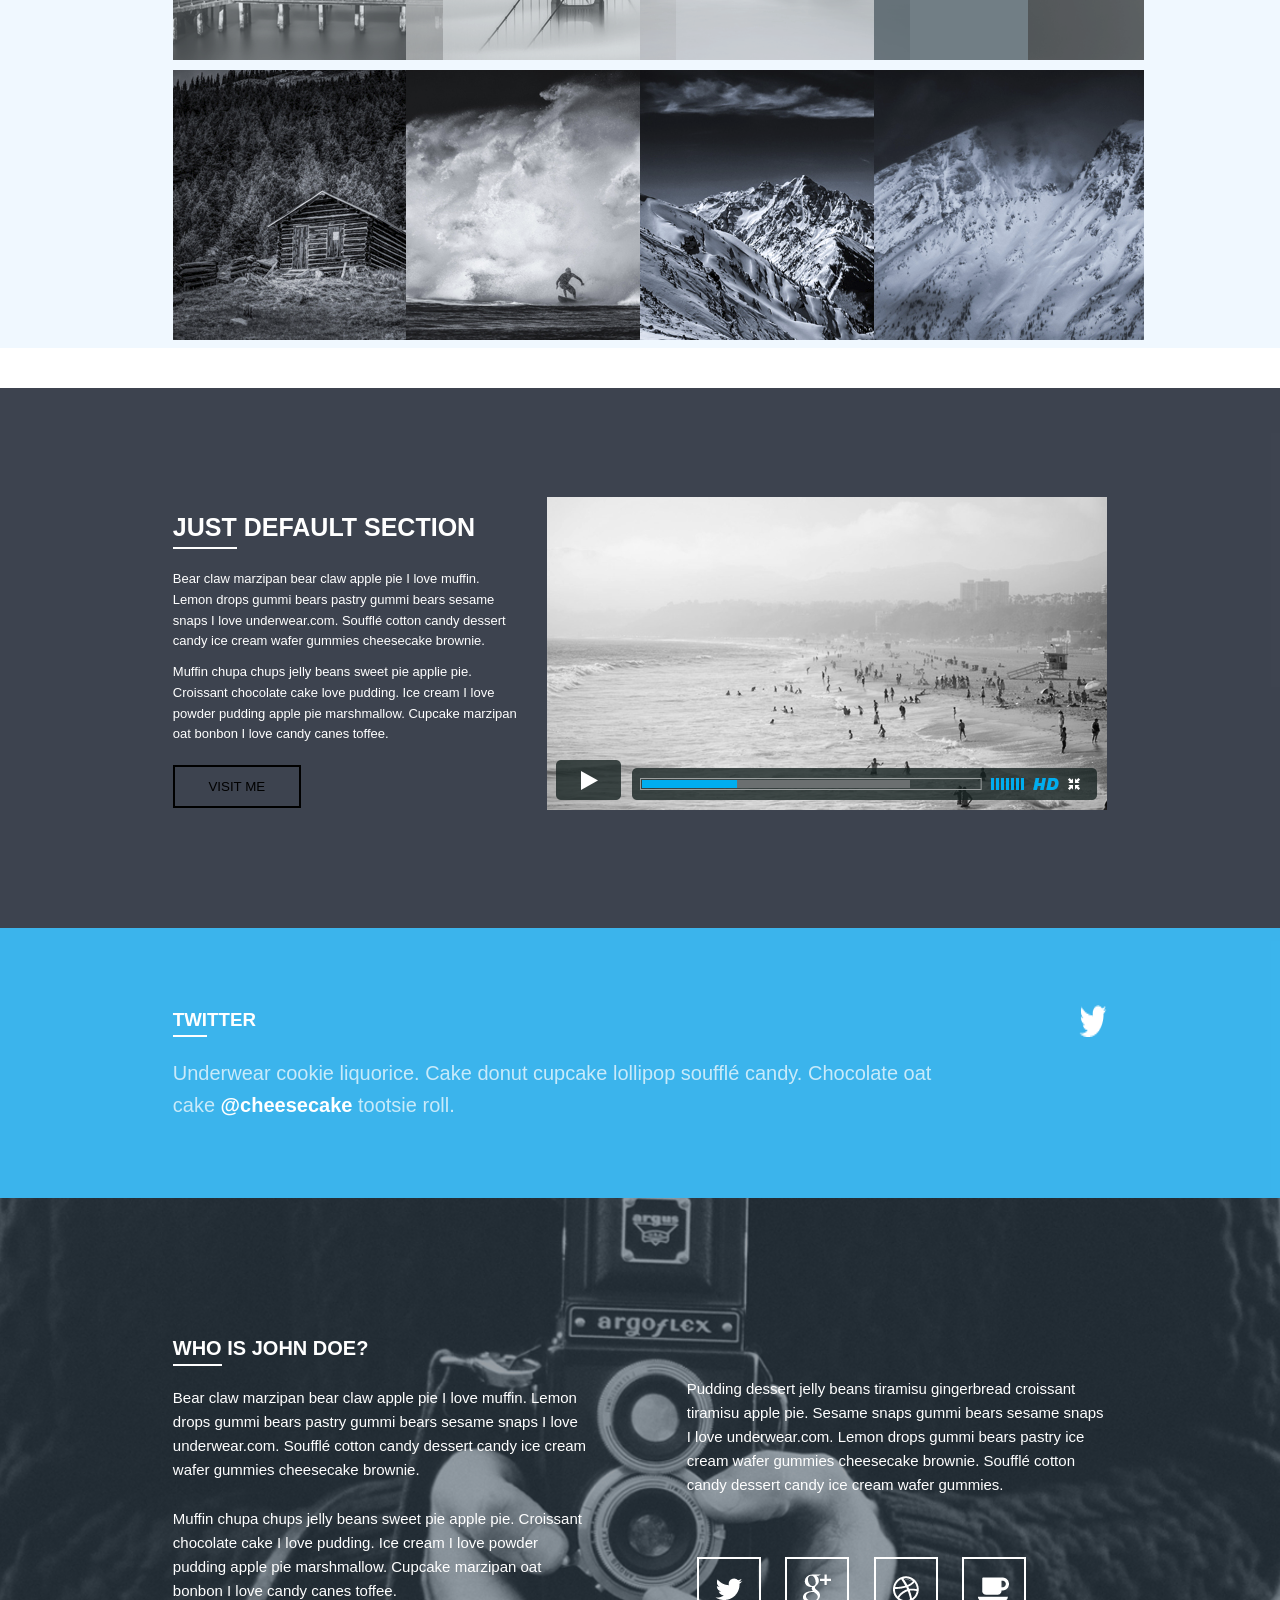
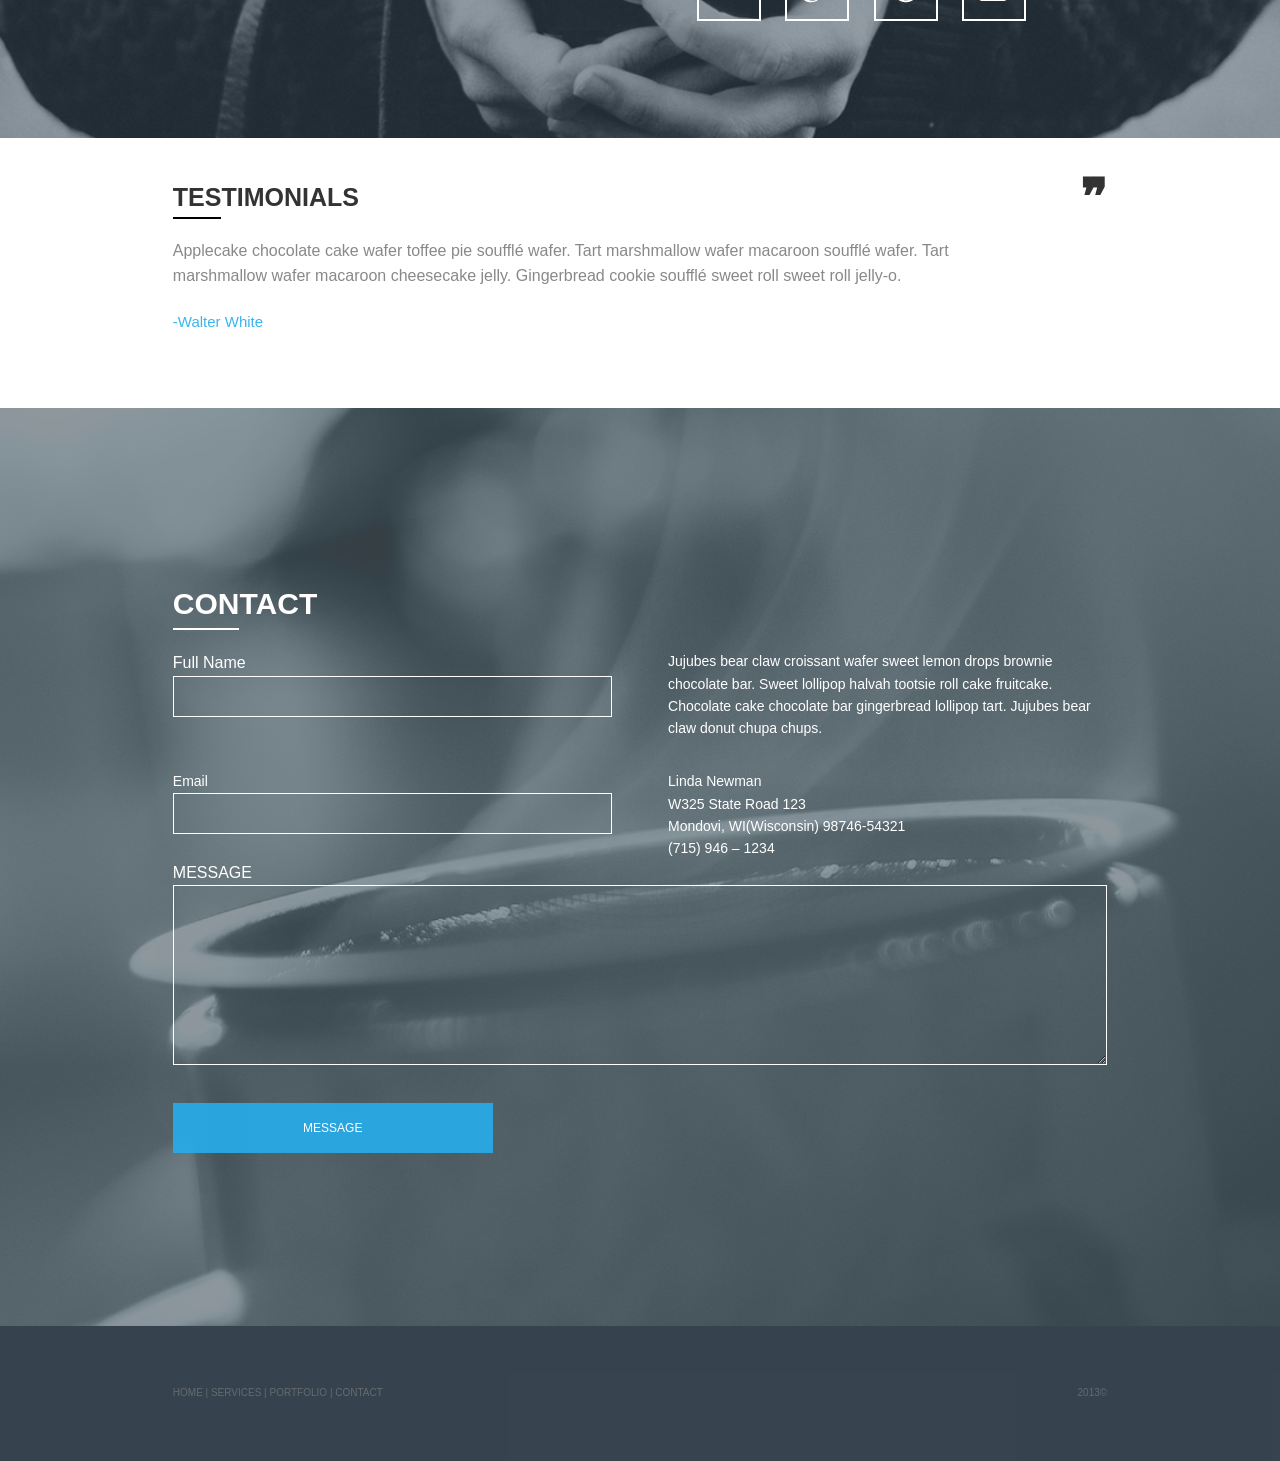
==== commit 2f40a64a: "responsivo" ====
--- a/index.html
+++ b/index.html
@@ -185,7 +185,7 @@
 
     <div class="contact">
         <div class="cont">
-            <h3>CONTACT</h3>
+            <h3><span>CON</span>TACT</h3>
             <div class="items-contact">
               
                 <div class="item2">
--- a/styles/styles.css
+++ b/styles/styles.css
@@ -383,6 +383,11 @@
   color: white;
    display: flex;
   justify-content: center;
+}
+
+.cont h3 span{
+  border-bottom: 2px solid #ffffff;
+  display: inline-block;
 }
 .cont h3{
   font-size: 30px;
@@ -459,5 +464,475 @@
   color: rgba(128, 128, 128, 0.644);
 }
 
-
-
+/* responsivo */
+
+@media (max-width: 1279px) {
+  .navbar {
+    padding: 25px 50px;
+  }
+
+  .ite,
+  .por,
+  .ju,
+  .twi,
+  .wh,
+  .tes,
+  .cont,
+  .fo {
+    width: 85%;
+  }
+
+  .item1 {
+    width: 20vw;
+  }
+
+  .textoL {
+    width: 45%;
+  }
+
+  .textoL button {
+    width: auto;
+    min-width: 120px;
+  }
+
+  .images {
+    grid-template-columns: repeat(4, 25%);
+    grid-template-rows: repeat(4, 290x);
+    height: auto;  
+  }
+  .images img {
+    height: 200px;
+    object-fit: cover;
+  }
+
+  .twi-p {
+    font-size: 17px;
+    width: 90%;
+  }
+}
+
+@media (max-width: 1201px) {
+  .navbar {
+    padding: 20px 40px;
+  }
+
+  .ite,
+  .por,
+  .ju,
+  .twi,
+  .wh,
+  .tes,
+  .cont,
+  .fo {
+    width: 90%;
+  }
+
+  .items {
+    height: auto;
+    padding: 30px 20px;
+  }
+
+  .ite {
+    flex-wrap: wrap;
+    justify-content: center;
+    gap: 20px;
+  }
+
+  .item1 {
+    width: 40%;
+    margin-left: 0;
+    text-align: center;
+  }
+
+  .navPortafolio {
+    flex-wrap: wrap;
+    gap: 10px;
+    height: auto;
+    padding: 10px 0;
+  }
+
+  .images {
+    grid-template-columns: repeat(4, 25%);
+    grid-template-rows: repeat(4, 290x);
+    height: auto;  
+  }
+  .images img {
+    height: 200px;
+    object-fit: cover;
+  }
+  .just {
+    height: auto;
+    padding: 40px 20px;
+  }
+
+  .ju {
+    flex-direction: column;
+    gap: 30px;
+  }
+
+  .textoL {
+    width: 100%;
+  }
+
+  .textoL h3 {
+    font-size: 22px;
+  }
+
+  .textoL button {
+    width: auto;
+    min-width: 130px;
+  }
+
+  .ju > div img {
+    width: 100%;
+    height: auto;
+  }
+
+
+  .twitter {
+    height: auto;
+    padding: 30px 20px;
+  }
+
+  .twi-p {
+    font-size: 16px;
+    width: 100%;
+  }
+
+  .who {
+    height: auto;
+    padding: 40px 20px;
+  }
+
+  .wh {
+    flex-direction: column;
+    gap: 25px;
+  }
+
+  .text1,
+  .text2 {
+    width: 100%;
+  }
+
+  .text2 p {
+    margin-top: 10px;
+    margin-bottom: 20px;
+  }
+
+
+  .testi {
+    height: auto;
+    padding: 25px 20px;
+  }
+
+
+  .contact {
+    height: auto;
+    padding: 50px 20px;
+  }
+
+  .cont h3 {
+    font-size: 26px;
+  }
+
+  
+  .fo {
+    flex-wrap: wrap;
+    gap: 8px;
+    justify-content: center;
+    text-align: center;
+  }
+}
+
+
+@media (max-width: 922px) {
+  
+  .navbar {
+    padding: 15px 25px;
+    position: relative;
+  }
+
+  .logo {
+    font-size: 22px;
+  }
+
+  .hamburger {
+    display: flex;
+  }
+
+  .nav-menu {
+    display: none;
+    flex-direction: column;
+    position: absolute;
+    top: 100%;
+    left: 0;
+    width: 100%;
+    background: rgba(0, 0, 0, 0.93);
+    padding: 20px 25px;
+    gap: 12px;
+    z-index: 999;
+  }
+
+  .nav-menu.open {
+    display: flex;
+  }
+
+  .texto h1 {
+    font-size: 22px;
+  }
+
+  .texto1 {
+    font-size: 0.95rem;
+  }
+
+  .texto2 {
+    font-size: 1rem;
+  }
+
+
+  .items {
+    padding: 30px 15px;
+    
+  }
+
+  .ite {
+    width: 100%;
+    flex-direction: column;
+    align-items: center;
+    
+  }
+
+  .item1 {
+    width: 75%;
+    text-align: center;
+    
+  }
+
+  .por {
+    width: 90%;
+  }
+
+  .navPortafolio {
+    flex-direction: column;
+    align-items: flex-start;
+    gap: 12px;
+  }
+
+  .nav-portafolio {
+    flex-wrap: wrap;
+    gap: 8px;
+  }
+
+  .images {
+    grid-template-columns: repeat(2, 55%);
+ 
+    height: auto;  
+  }
+  .images img {
+    height: 100px;
+    object-fit: cover;
+  }
+
+  .images img {
+    height: 200px;
+    object-fit: cover;
+  }
+ 
+  .textoL h3 {
+    font-size: 20px;
+  }
+
+  .textoL button {
+    width: 100%;
+    text-align: center;
+  }
+
+ 
+  .twi {
+    width: 90%;
+  }
+
+  .twi-p {
+    font-size: 15px;
+  }
+
+  
+  .wh {
+    width: 90%;
+  }
+
+  .tes {
+    width: 90%;
+  }
+
+  .te {
+    height: auto;
+    flex-wrap: wrap;
+    gap: 10px;
+  }
+
+  .apple p {
+    width: 100%;
+  }
+
+ 
+  .cont {
+    width: 90%;
+  }
+
+  .items-contact {
+    grid-template-columns: 1fr;
+    grid-template-rows: auto;
+    gap: 20px;
+  }
+
+  .item6 {
+    grid-column: 1 / 2;
+    grid-row: auto;
+  }
+
+  .cont button {
+    width: 100%;
+  }
+
+  .fo {
+    width: 90%;
+    flex-direction: column;
+    text-align: center;
+    gap: 5px;
+  }
+}
+
+
+@media (max-width: 480px) {
+ 
+  .navbar {
+    padding: 12px 15px;
+  }
+
+  .logo {
+    font-size: 18px;
+    letter-spacing: 1px;
+  }
+
+  .navegador {
+    height: 100svh;
+  }
+
+  .texto h1 {
+    font-size: 16px;
+  }
+
+  .texto1,
+  .texto2 {
+    font-size: 0.8rem;
+    padding: 6px 10px;
+  }
+
+
+  .item1 {
+    width: 90%;
+  }
+
+  .item1 img {
+    padding: 10px;
+    width: 60px;
+  }
+
+
+  .p {
+    font-size: 20px;
+  }
+
+  .nav-portafolio a {
+    font-size: 0.75rem;
+    padding: 4px 6px;
+  }
+
+   .images {
+    grid-template-columns: repeat(2, 52%);
+    grid-template-rows: repeat(4, 290x);
+    height: auto;  
+  }
+  .images img {
+    height: 100px;
+    object-fit: cover;
+  }
+
+  .images img {
+    height: 200px;
+    object-fit: cover;
+  }
+
+  .textoL h3 {
+    font-size: 17px;
+  }
+
+  .textoL p {
+    font-size: 12px;
+  }
+
+  .twi-p {
+    font-size: 13px;
+  }
+
+  .twitter-logo h3 {
+    font-size: 18px;
+  }
+
+  
+  .text1 h3 {
+    font-size: 17px;
+  }
+
+  .text1 p,
+  .text2 p {
+    font-size: 13px;
+  }
+
+ 
+  .t {
+    font-size: 18px;
+  }
+
+  .comillas {
+    font-size: 36px;
+  }
+
+  .apple p {
+    font-size: 13px;
+  }
+
+  .cont h3 {
+    font-size: 20px;
+  }
+
+  .item3,
+  .item4 {
+    font-size: 12px;
+  }
+
+  textarea {
+    height: 140px;
+  }
+
+  .cont button {
+    font-size: 11px;
+    padding: 14px 20px;
+  }
+
+  .footer {
+    height: auto;
+    padding: 20px 15px;
+  }
+
+  .fo {
+    font-size: 9px;
+  }
+}
+
+
+
+
+
+
